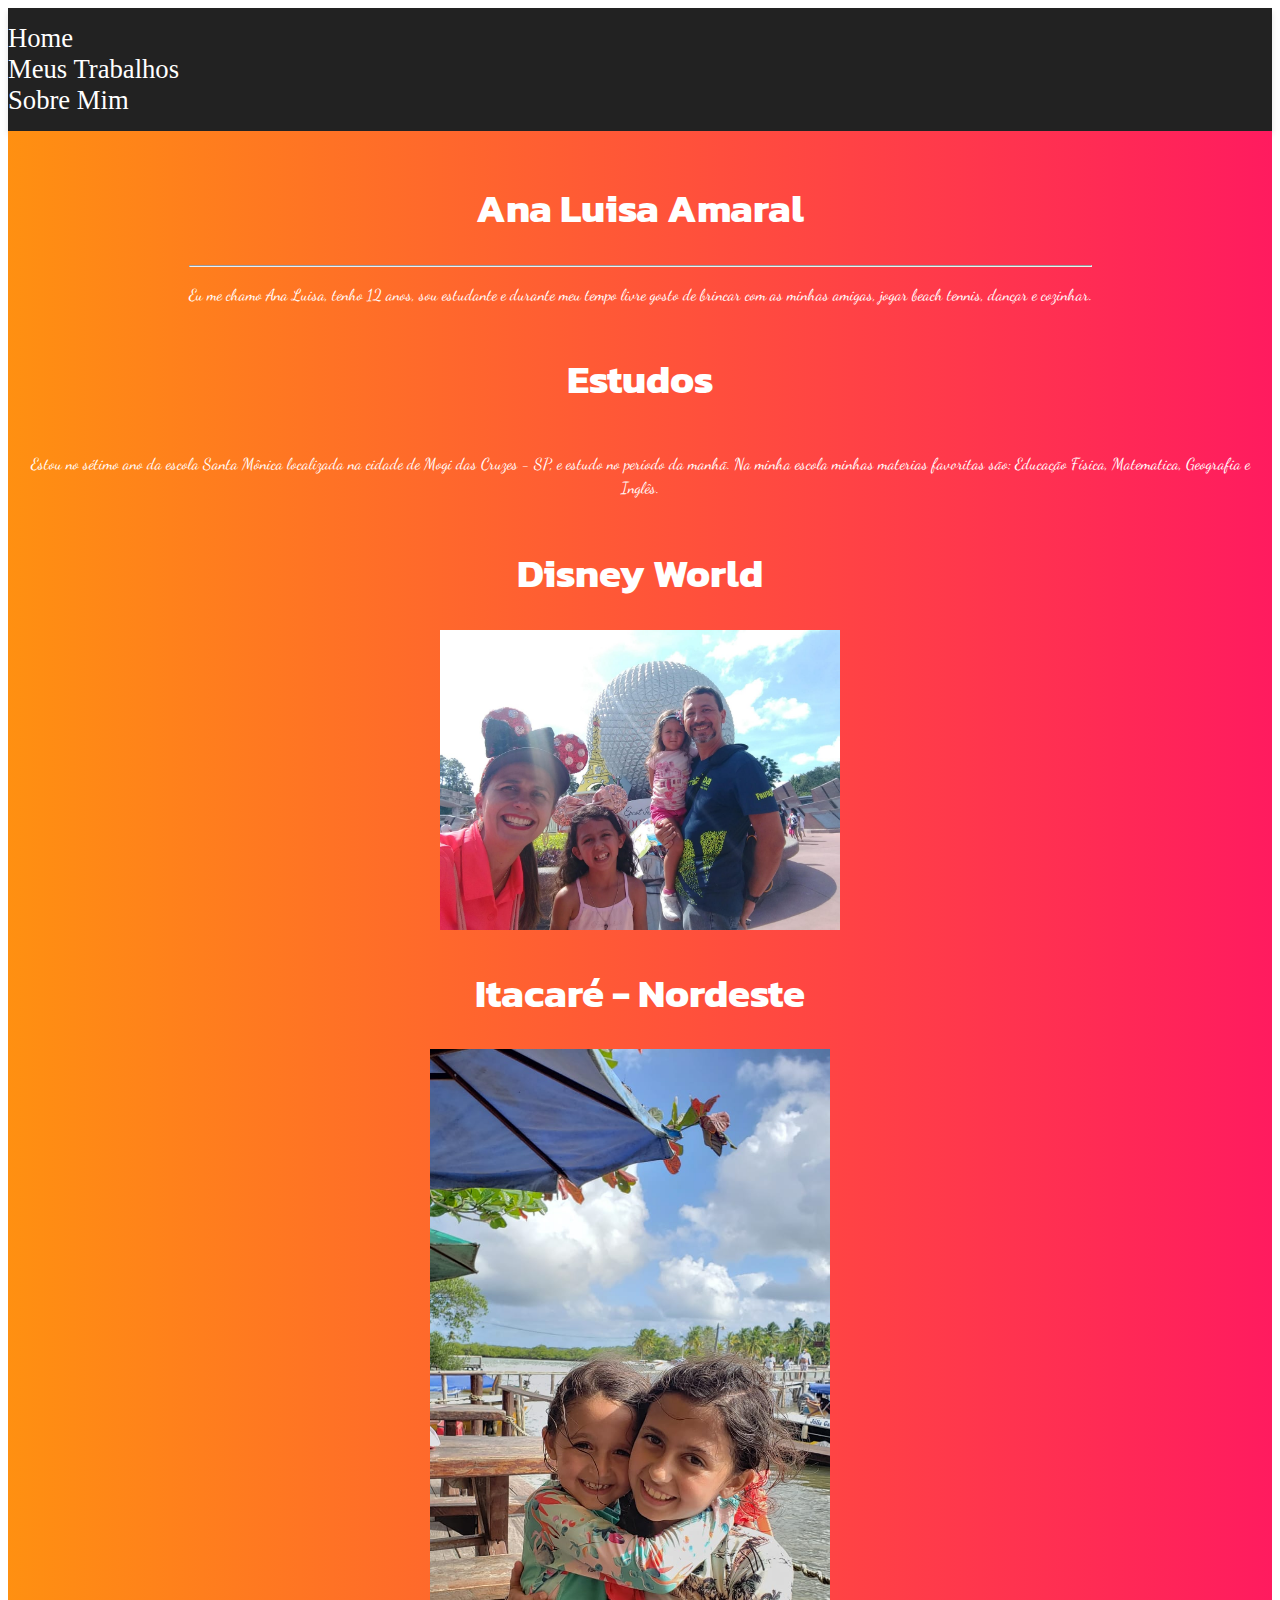
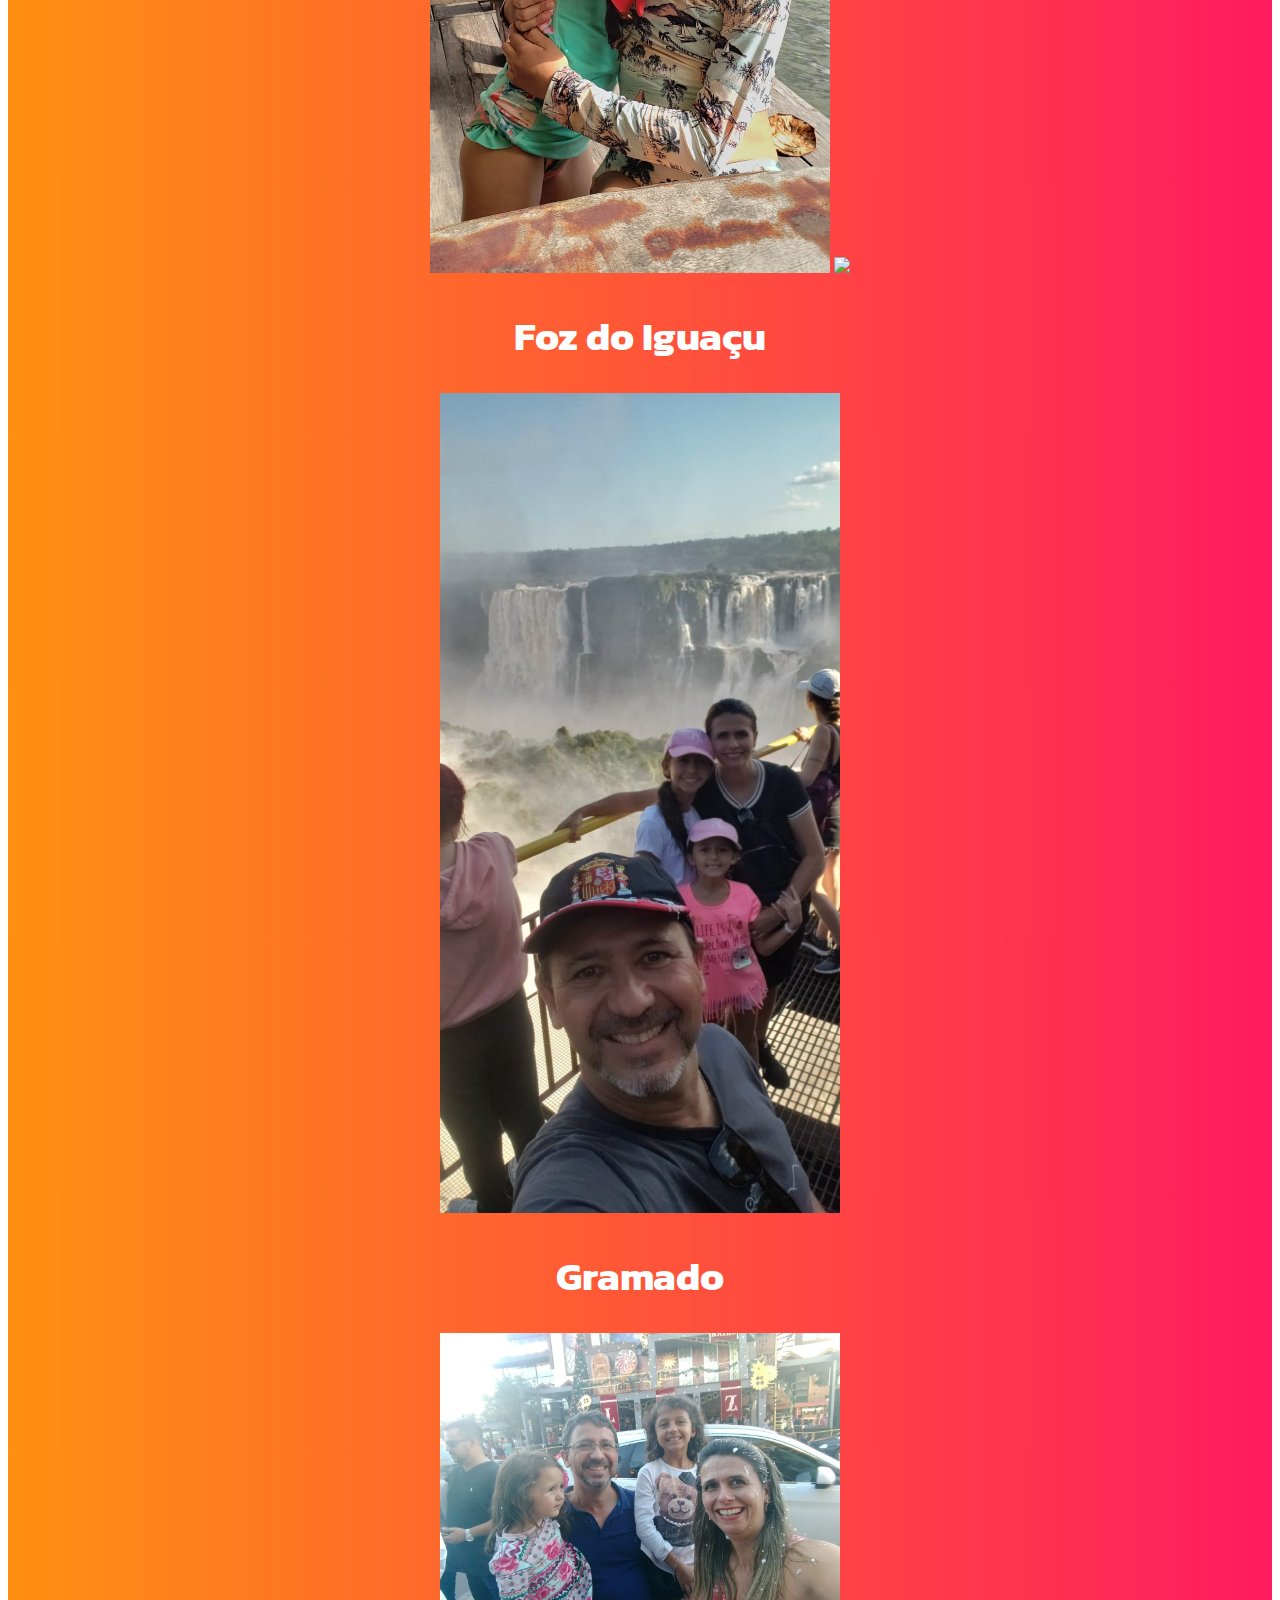
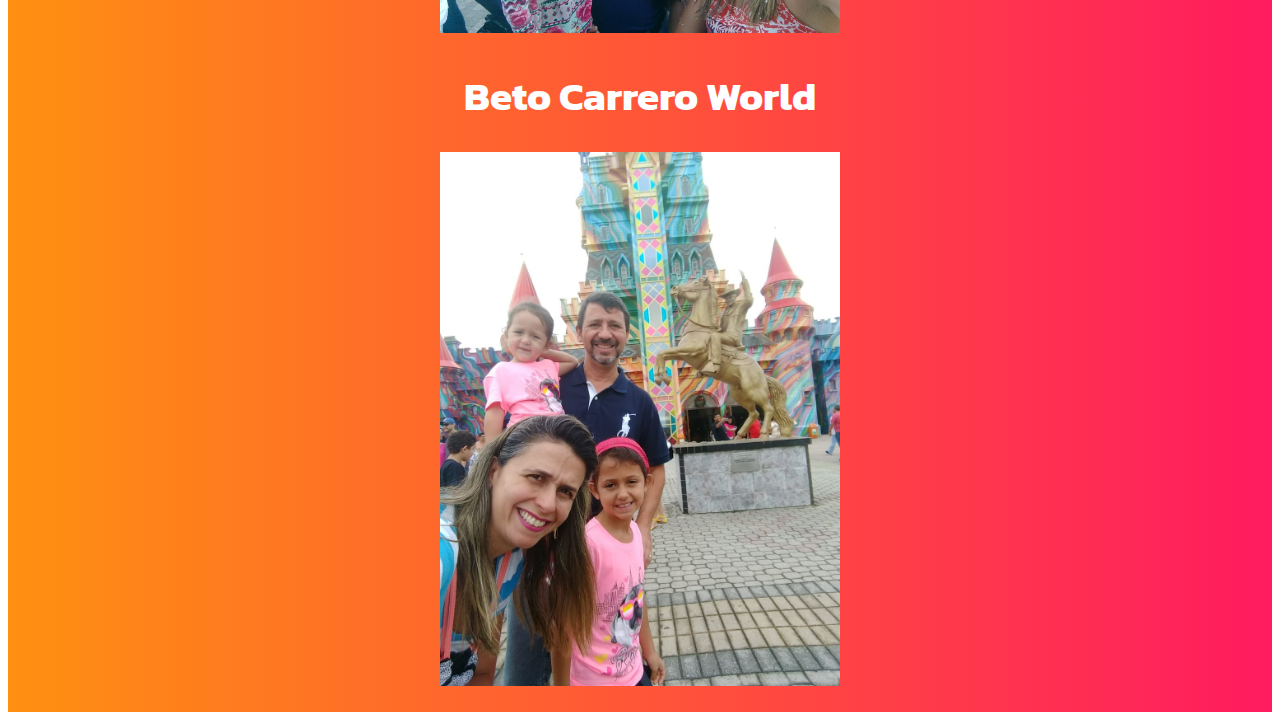
==== index.html @ e29074f9 "Portiflio 1" ====
<!DOCTYPE html>
<html lang="pt-BR">
<head>
    <meta charset="UTF-8">
    <meta name="viewport" content="width=device-width, initial-scale=1.0">
    <title>Meu portifolio</title>
    <link rel="stylesheet" href="style.css">
    
</head>
<body>
    <nav id="menu">
        <ul>
            <li>Home</li>
            <li><a href="./meusTrabalhos/trabalhos.html">Meus Trabalhos</a></li>
            <li><a href="./sobreMim/sobre.html">Sobre Mim</a></li>
        </ul>
    </nav>
    <div class="container">
        <div class="descrição">
            <h1>Ana Luisa Amaral</h1>
            <hr>
            <p> Eu me chamo Ana Luisa, tenho 12 anos, sou estudante e durante meu tempo livre gosto de brincar com as minhas amigas, jogar beach tennis, dançar e cozinhar.</p>
        </div>
        <div class="estudos"></div>
            <h1>Estudos</h1>
            <p>Estou no sétimo ano da escola Santa Mônica localizada na cidade de Mogi das Cruzes - SP, e estudo no período da manhã. Na minha escola minhas materias favoritas são: Educação Física, Matematica, Geografia e Inglês.</p>
        <div class="passeiosFavoritos">
            <h1>Disney World</h1>
                <img src="./imagens/disney.jpg">
            <h1>Itacaré - Nordeste</h1>
                <img src = "./imagens/itacare-bia.jpg">
                <img src = "./imagens/itacare-f.jpg">
            <h1>Foz do Iguaçu</h1>
                <img src = "./imagens/foz-do-iguaçu.jpg">
            <h1>Gramado</h1>
                <img src = "./imagens/gramado.jpg">
            <h1>Beto Carrero World</h1>
                <img src = "./imagens/beto-carrero.jpg">
        </div>
    </div>
</body>
</html>
---- style.css ----
@import url('https://fonts.googleapis.com/css2?family=Dancing+Script&family=Kanit:wght@500&display=swap');
.container{
    display:flex;
    flex-direction: column;
    align-items:center;
    justify-content: center;
    height:100v;
    text-align: center;
    padding: 20px;
    background: linear-gradient(90deg, #ff9011 0%, #ff1b5f 100%);
    color: white;
    font-family: 'Kanit', sans-serif;
}
#menu{
    background-color: #222;
    padding: 15px 0;
    box-shadow: 0 4px 6px rgba(0, 0, 0, 0.1);
    transform: border bottom 1s;
}
#menu ul{
    list-style: none;
    padding: 0;
    margin: 0;
}
#menu ul li{
    text-decoration: none;
    color: white;
    font-weight: 400;
    transition: color 0.3 ease;
    font-size: 20pt;
}
#menu ul li a {
    text-decoration: none;
    color: white;
    font-weight: 400;
    transition: color 0.3 ease;
    font-size: 20 pt;
}
#menu ul li a:hover{
    color: #ff9011;
    background-color: #222;
    border-bottom: 0.5em solid #ff9011;
}
h1{
    font-family: 'Kanit', sans-serif;
    font-size: 30pt;
}
p{
    font-family: 'Dancing Script', cursive;
    line-height: 1.5;
}
.container img{
    width: 100%;
    max-width: 400px;
    height: auto;
}
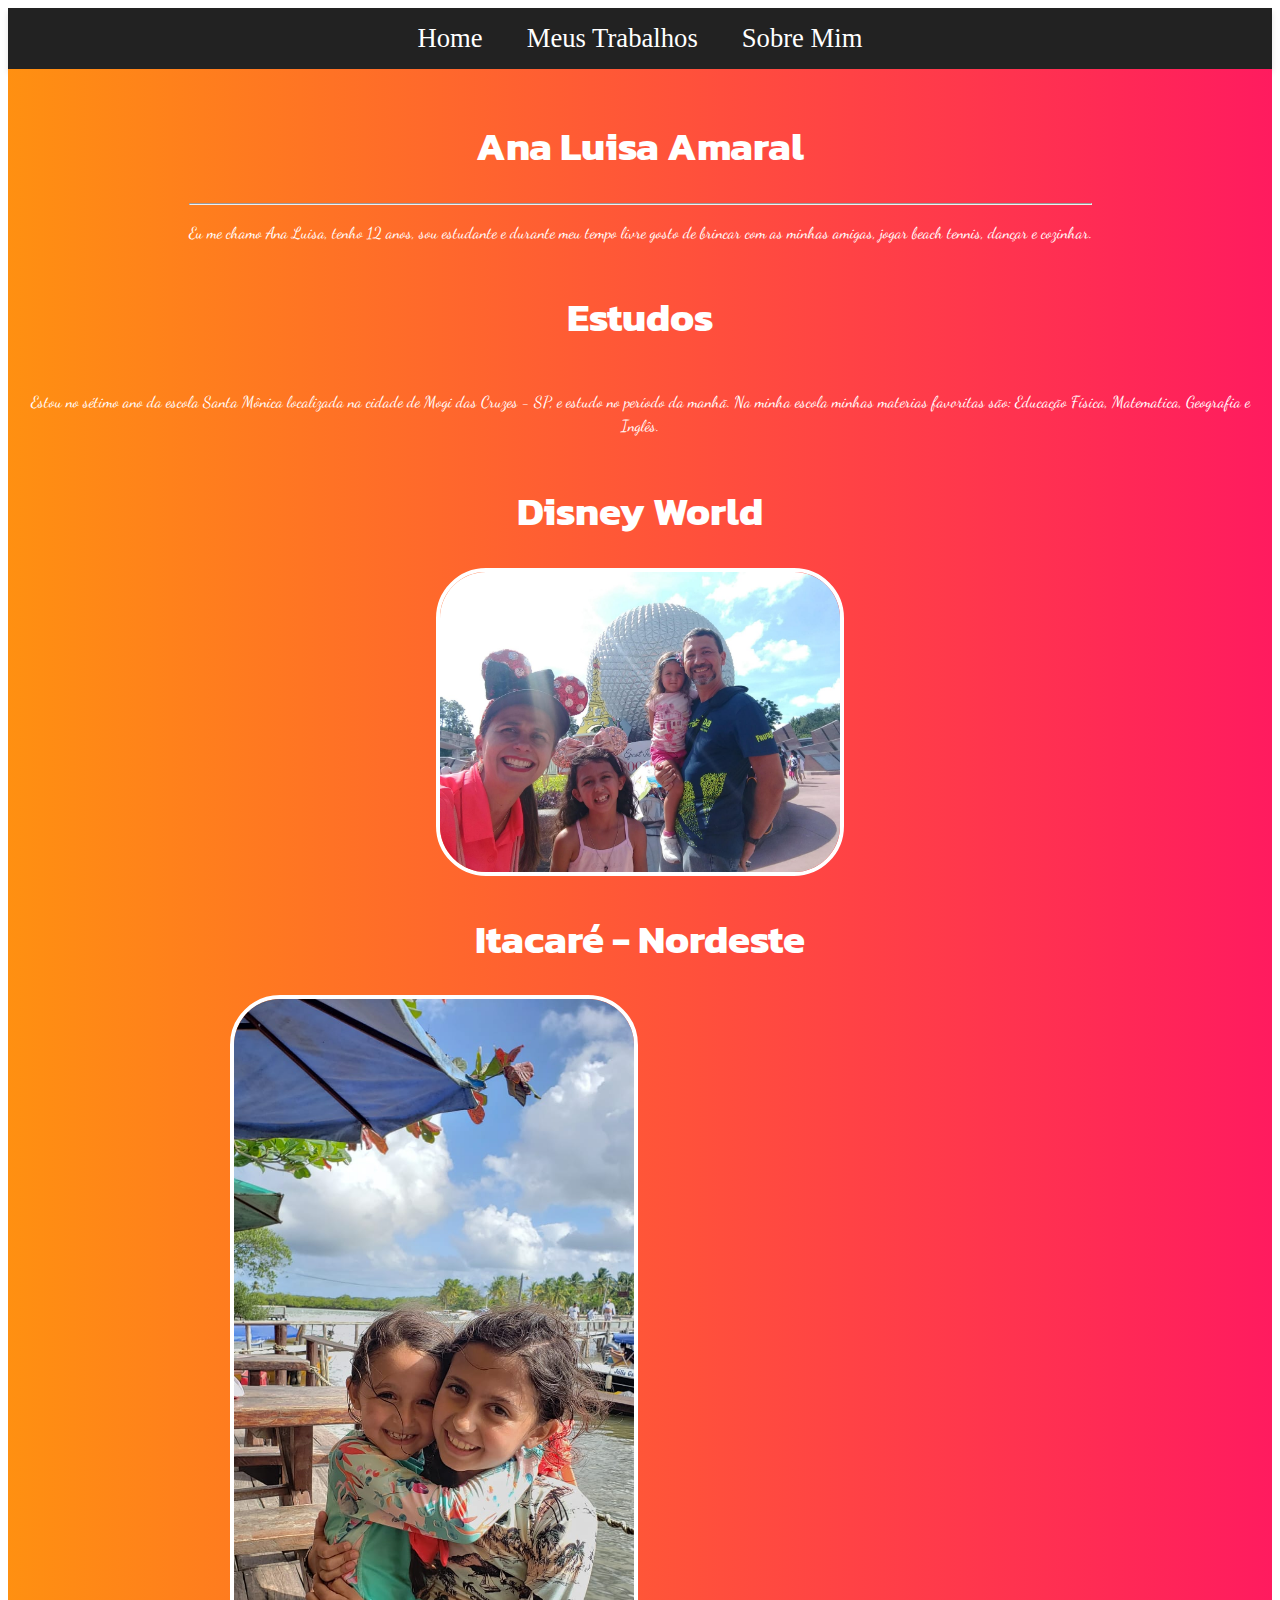
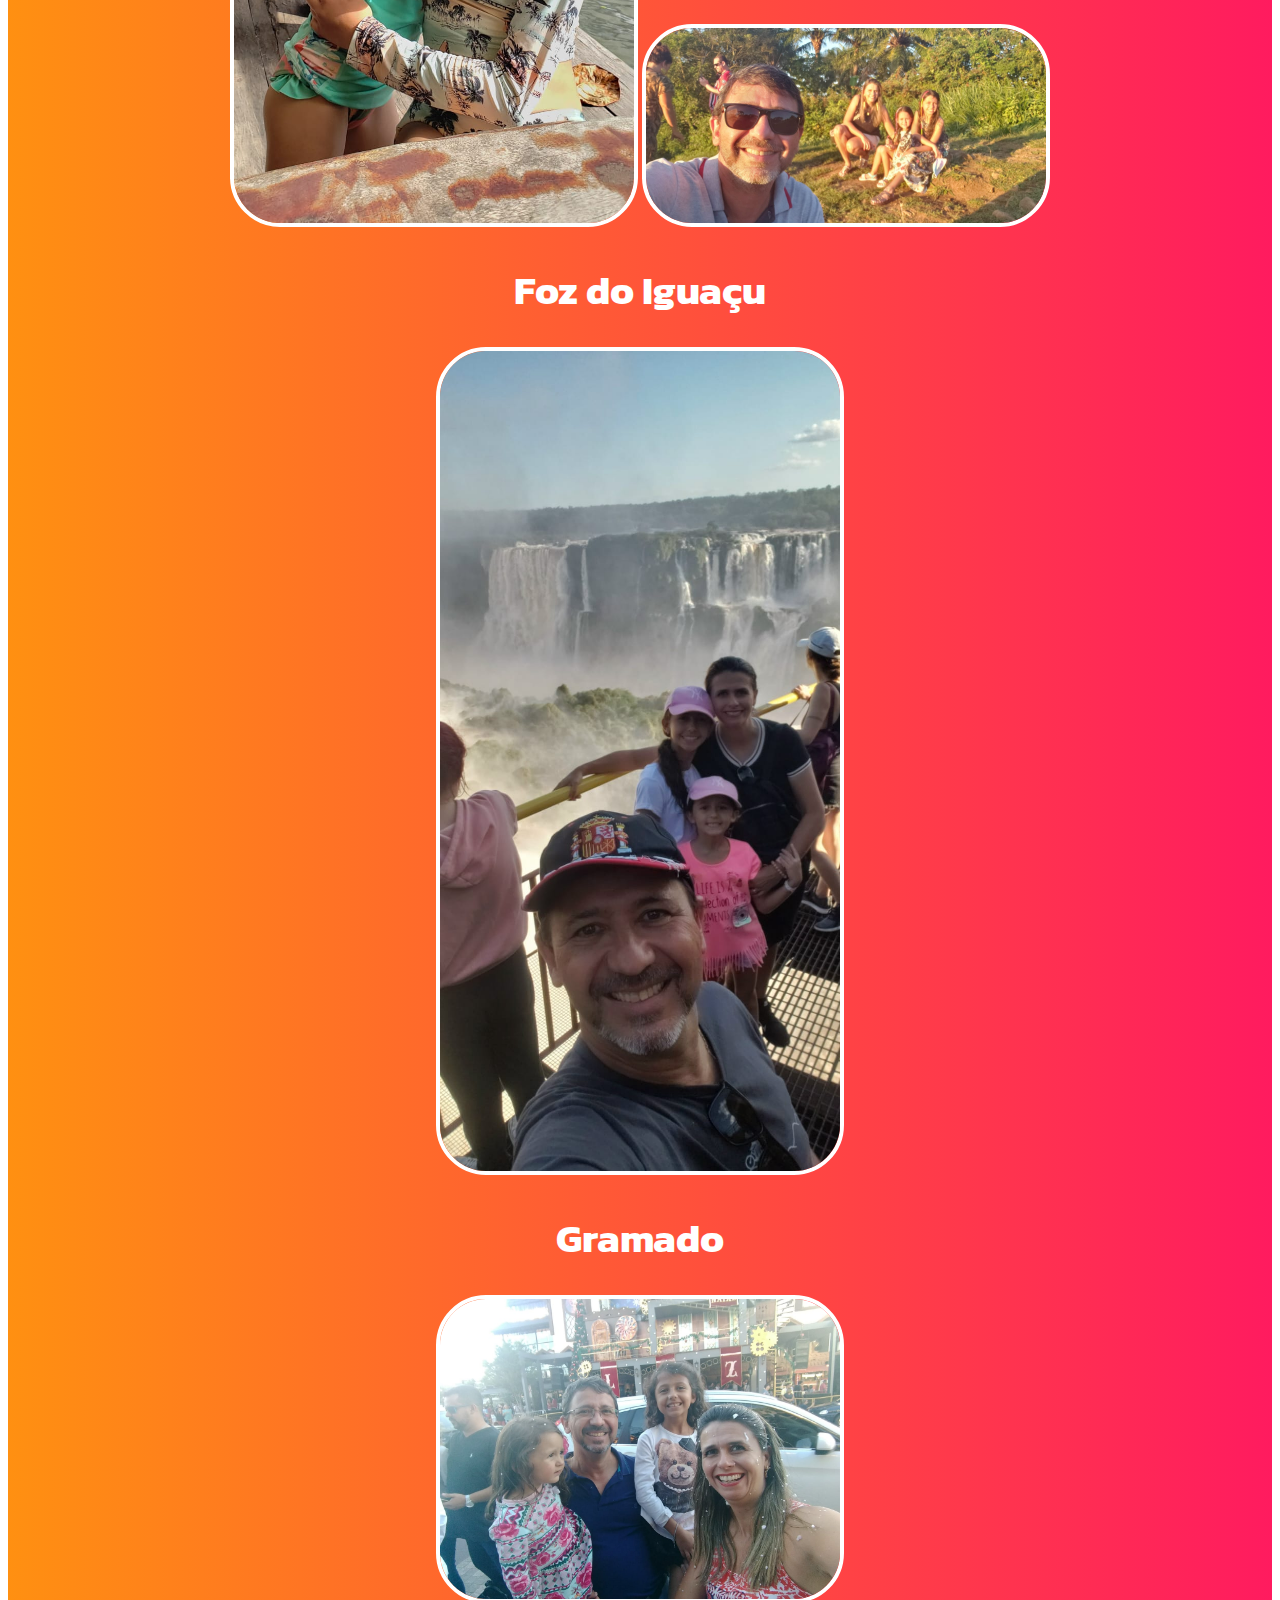
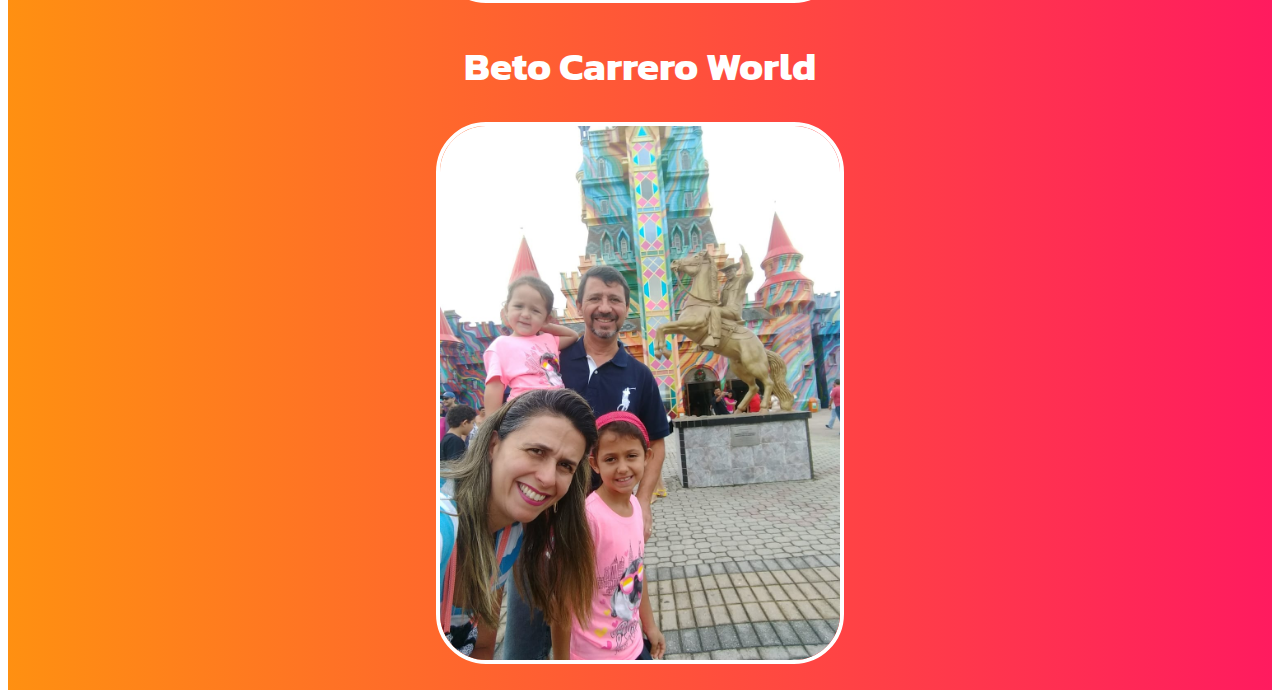
==== commit 81019804: "Meu primeiro commit" ====
--- a/index.html
+++ b/index.html
@@ -29,7 +29,7 @@
                 <img src="./imagens/disney.jpg">
             <h1>Itacaré - Nordeste</h1>
                 <img src = "./imagens/itacare-bia.jpg">
-                <img src = "./imagens/itacare-f.jpg">
+                <img src = "./imagens/itacaré-f.jpg">
             <h1>Foz do Iguaçu</h1>
                 <img src = "./imagens/foz-do-iguaçu.jpg">
             <h1>Gramado</h1>
--- a/style.css
+++ b/style.css
@@ -12,6 +12,7 @@
     font-family: 'Kanit', sans-serif;
 }
 #menu{
+    text-align: center;
     background-color: #222;
     padding: 15px 0;
     box-shadow: 0 4px 6px rgba(0, 0, 0, 0.1);
@@ -23,11 +24,10 @@
     margin: 0;
 }
 #menu ul li{
-    text-decoration: none;
+    display: inline-block;
+    margin:0 20px;
+    font-size: 20pt;
     color: white;
-    font-weight: 400;
-    transition: color 0.3 ease;
-    font-size: 20pt;
 }
 #menu ul li a {
     text-decoration: none;
@@ -53,4 +53,11 @@
     width: 100%;
     max-width: 400px;
     height: auto;
+    border: 4px solid #fff;
+    transform: 0.3 ease, border-color 0.3 ease;
+    border-radius: 50px;
+}
+.container:hover{
+    transform: scale(1.1);
+    border-color: #ff9011;
 }